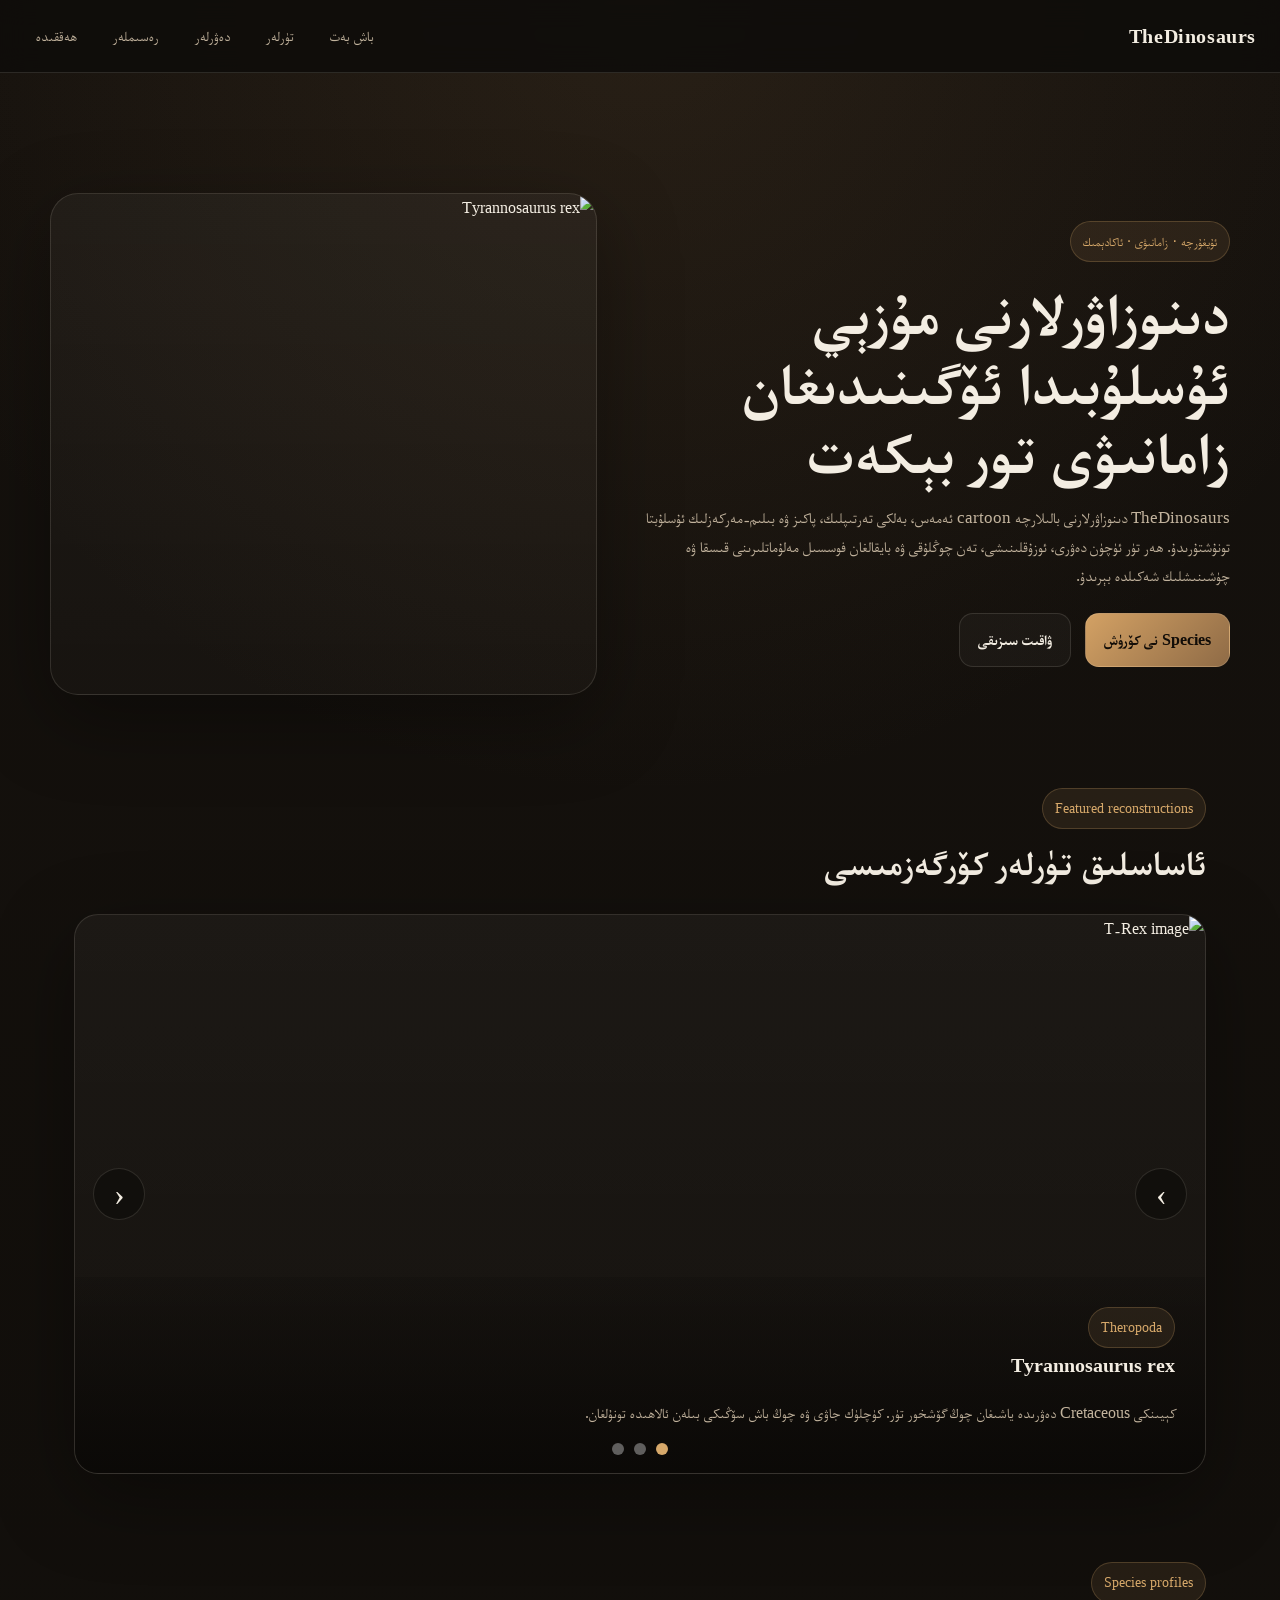
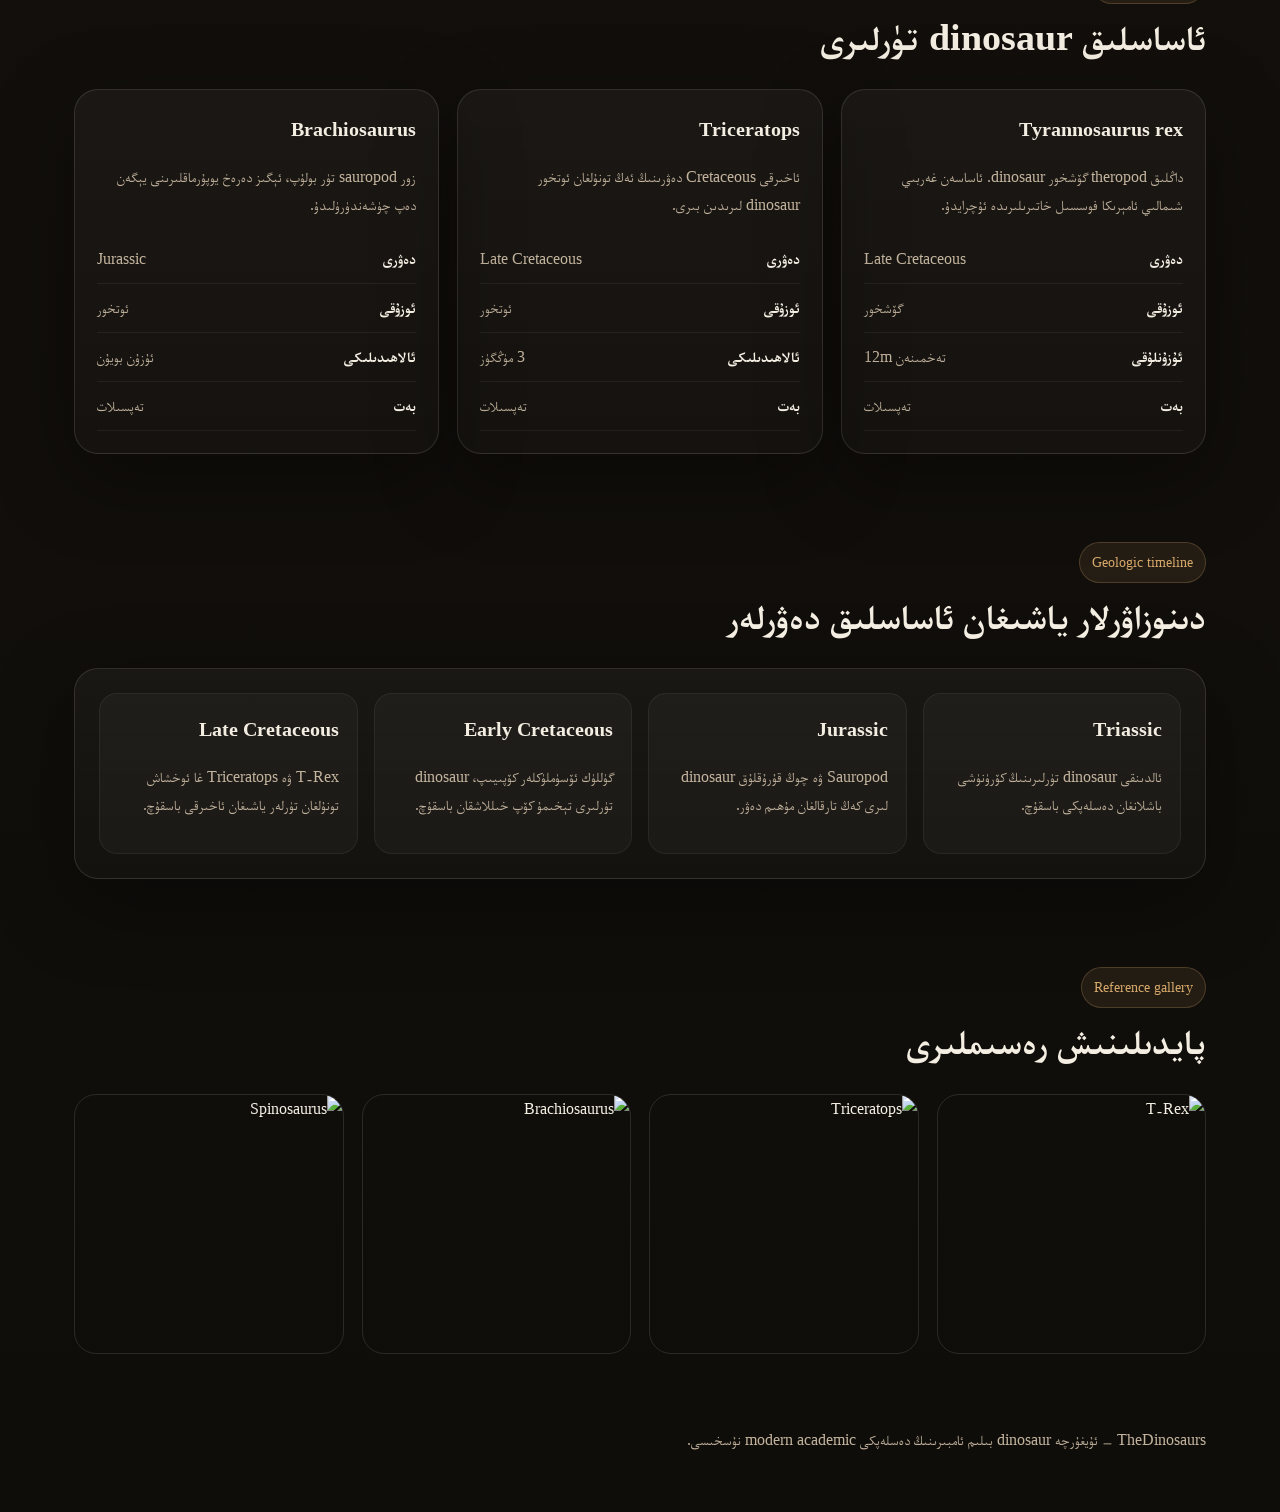
==== index.html @ 4cbe7c80 "Initial Dino website" ====
<!DOCTYPE html>
<html lang="ug" dir="rtl">
<head>
  <meta charset="UTF-8" />
  <meta name="viewport" content="width=device-width, initial-scale=1.0" />
  <title>TheDinosaurs — دىنوزاۋرلار ئاكادېمىك دۇنياسى</title>
  <meta name="description" content="زامانىۋى ۋە ئاكادېمىك ئۇسلۇبتىكى ئۇيغۇرچە دىنوزاۋر تور بېكىتى" />
  <link rel="stylesheet" href="assets/css/styles.css" />
</head>
<body>
  <nav class="nav">
    <div class="brand">TheDinosaurs</div>
    <div class="nav-links">
      <a href="index.html">باش بەت</a>
      <a href="#species">تۈرلەر</a>
      <a href="timeline.html">دەۋرلەر</a>
      <a href="#gallery">رەسىملەر</a>
      <a href="about.html">ھەققىدە</a>
    </div>
  </nav>

  <header class="hero">
    <div class="hero-inner">
      <div class="hero-copy">
        <span class="badge">ئۇيغۇرچە · زامانىۋى · ئاكادېمىك</span>
        <h1>دىنوزاۋرلارنى مۇزېي ئۇسلۇبىدا ئۆگىنىدىغان زامانىۋى تور بېكەت</h1>
        <p>
          TheDinosaurs دىنوزاۋرلارنى بالىلارچە cartoon ئەمەس، بەلكى تەرتىپلىك، پاكىز ۋە بىلىم-مەركەزلىك ئۇسلۇبتا تونۇشتۇرىدۇ.
          ھەر تۈر ئۈچۈن دەۋرى، ئوزۇقلىنىشى، تەن چوڭلۇقى ۋە بايقالغان فوسسىل مەلۇماتلىرىنى قىسقا ۋە چۈشىنىشلىك شەكىلدە بېرىدۇ.
        </p>
        <div class="hero-actions">
          <a class="btn primary" href="#species">Species نى كۆرۈش</a>
          <a class="btn ghost" href="timeline.html">ۋاقىت سىزىقى</a>
        </div>
      </div>
      <div class="hero-panel">
        <img src="https://upload.wikimedia.org/wikipedia/commons/9/94/Tyrannosaurus_Rex_Holotype.jpg" alt="Tyrannosaurus rex" />
      </div>
    </div>
  </header>

  <main>
    <section class="section" id="showcase">
      <div class="section-head">
        <span class="eyebrow">Featured reconstructions</span>
        <h2>ئاساسلىق تۈرلەر كۆرگەزمىسى</h2>
      </div>
      <div class="dino-slider">
        <article class="hero-slide active">
          <img src="https://upload.wikimedia.org/wikipedia/commons/9/94/Tyrannosaurus_Rex_Holotype.jpg" alt="T-Rex image" />
          <div class="slide-overlay">
            <span class="slide-tag">Theropoda</span>
            <h3>Tyrannosaurus rex</h3>
            <p>كېيىنكى Cretaceous دەۋرىدە ياشىغان چوڭ گۆشخور تۈر. كۈچلۈك جاۋى ۋە چوڭ باش سۆڭىكى بىلەن ئالاھىدە تونۇلغان.</p>
          </div>
        </article>
        <article class="hero-slide">
          <img src="https://upload.wikimedia.org/wikipedia/commons/e/ec/LA-Triceratops_mount-2.jpg" alt="Triceratops image" />
          <div class="slide-overlay">
            <span class="slide-tag">Ceratopsidae</span>
            <h3>Triceratops</h3>
            <p>ئۈچ مۈڭگۈز ۋە كەڭ باش قالقىنى بىلەن تونۇلغان ئوتخور تۈر. Cretaceous ئاخىرىدىكى داڭلىق قۇرۇقلۇق جانلىقلىرىدىن بىرى.</p>
          </div>
        </article>
        <article class="hero-slide">
          <img src="https://upload.wikimedia.org/wikipedia/commons/e/ed/Brachiosaurus_mount.jpg" alt="Brachiosaurus image" />
          <div class="slide-overlay">
            <span class="slide-tag">Sauropoda</span>
            <h3>Brachiosaurus</h3>
            <p>ئۇزۇن بويۇن ۋە ئېگىز بويى بىلەن تونۇلغان زور ئوتخور تۈر. يۇقىرى يوپۇرماقلار بىلەن ئوزۇقلىنىدىغان دەپ قارىلىدۇ.</p>
          </div>
        </article>
        <button class="slider-arrow prev" data-slider="prev" aria-label="previous">‹</button>
        <button class="slider-arrow next" data-slider="next" aria-label="next">›</button>
        <div class="slider-dots"></div>
      </div>
    </section>

    <section class="section" id="species">
      <div class="section-head">
        <span class="eyebrow">Species profiles</span>
        <h2>ئاساسلىق dinosaur تۈرلىرى</h2>
      </div>
      <div class="species-grid">
        <article>
          <h3>Tyrannosaurus rex</h3>
          <p>داڭلىق theropod گۆشخور dinosaur. ئاساسەن غەربىي شىمالىي ئامېرىكا فوسسىل خاتىرىلىرىدە ئۇچرايدۇ.</p>
          <ul class="data-list">
            <li><strong>دەۋرى</strong><span>Late Cretaceous</span></li>
            <li><strong>ئوزۇقى</strong><span>گۆشخور</span></li>
            <li><strong>ئۇزۇنلۇقى</strong><span>تەخمىنەن 12m</span></li>
            <li><strong>بەت</strong><span><a href="trex.html">تەپسىلات</a></span></li>
          </ul>
        </article>
        <article>
          <h3>Triceratops</h3>
          <p>ئاخىرقى Cretaceous دەۋرىنىڭ ئەڭ تونۇلغان ئوتخور dinosaur لىرىدىن بىرى.</p>
          <ul class="data-list">
            <li><strong>دەۋرى</strong><span>Late Cretaceous</span></li>
            <li><strong>ئوزۇقى</strong><span>ئوتخور</span></li>
            <li><strong>ئالاھىدىلىكى</strong><span>3 مۈڭگۈز</span></li>
            <li><strong>بەت</strong><span><a href="triceratops.html">تەپسىلات</a></span></li>
          </ul>
        </article>
        <article>
          <h3>Brachiosaurus</h3>
          <p>زور sauropod تۈر بولۇپ، ئېگىز دەرەخ يوپۇرماقلىرىنى يېگەن دەپ چۈشەندۈرۈلىدۇ.</p>
          <ul class="data-list">
            <li><strong>دەۋرى</strong><span>Jurassic</span></li>
            <li><strong>ئوزۇقى</strong><span>ئوتخور</span></li>
            <li><strong>ئالاھىدىلىكى</strong><span>ئۇزۇن بويۇن</span></li>
            <li><strong>بەت</strong><span><a href="brachiosaurus.html">تەپسىلات</a></span></li>
          </ul>
        </article>
      </div>
    </section>

    <section class="section" id="timeline">
      <div class="section-head">
        <span class="eyebrow">Geologic timeline</span>
        <h2>دىنوزاۋرلار ياشىغان ئاساسلىق دەۋرلەر</h2>
      </div>
      <div class="timeline">
        <div class="timeline-row">
          <div class="timeline-item">
            <h3>Triassic</h3>
            <p>ئالدىنقى dinosaur تۈرلىرىنىڭ كۆرۈنۈشى باشلانغان دەسلەپكى باسقۇچ.</p>
          </div>
          <div class="timeline-item">
            <h3>Jurassic</h3>
            <p>Sauropod ۋە چوڭ قۇرۇقلۇق dinosaur لىرى كەڭ تارقالغان مۇھىم دەۋر.</p>
          </div>
          <div class="timeline-item">
            <h3>Early Cretaceous</h3>
            <p>گۈللۈك ئۆسۈملۈكلەر كۆپىيىپ، dinosaur تۈرلىرى تېخىمۇ كۆپ خىللاشقان باسقۇچ.</p>
          </div>
          <div class="timeline-item">
            <h3>Late Cretaceous</h3>
            <p>T-Rex ۋە Triceratops غا ئوخشاش تونۇلغان تۈرلەر ياشىغان ئاخىرقى باسقۇچ.</p>
          </div>
        </div>
      </div>
    </section>

    <section class="section" id="gallery">
      <div class="section-head">
        <span class="eyebrow">Reference gallery</span>
        <h2>پايدىلىنىش رەسىملىرى</h2>
      </div>
      <div class="gallery-grid">
        <img src="https://upload.wikimedia.org/wikipedia/commons/9/94/Tyrannosaurus_Rex_Holotype.jpg" alt="T-Rex" />
        <img src="https://upload.wikimedia.org/wikipedia/commons/e/ec/LA-Triceratops_mount-2.jpg" alt="Triceratops" />
        <img src="https://upload.wikimedia.org/wikipedia/commons/e/ed/Brachiosaurus_mount.jpg" alt="Brachiosaurus" />
        <img src="https://upload.wikimedia.org/wikipedia/commons/f/f0/FSAC-KK-11888.jpg" alt="Spinosaurus" />
      </div>
    </section>
  </main>

  <footer class="footer">
    <p>TheDinosaurs — ئۇيغۇرچە dinosaur بىلىم ئامبىرىنىڭ دەسلەپكى modern academic نۇسخىسى.</p>
  </footer>

  <script src="assets/js/slider.js"></script>
</body>
</html>
---- assets/css/styles.css ----
@font-face {
  font-family: 'UKIJTuzLocal';
  src: url('../fonts/UKIJTuzRegular.ttf') format('truetype');
  font-weight: 400;
  font-style: normal;
}

@font-face {
  font-family: 'UKIJTuzLocal';
  src: url('../fonts/UKIJTuzBold.ttf') format('truetype');
  font-weight: 700;
  font-style: normal;
}

:root {
  --bg: #0f0d0a;
  --bg-soft: #17130f;
  --panel: #1d1812;
  --panel-2: #241d16;
  --text: #f3ede2;
  --muted: #c2b39d;
  --line: rgba(255, 244, 224, 0.12);
  --accent: #d6a86a;
  --accent-2: #8f6b46;
  --shadow: 0 24px 80px rgba(0,0,0,.35);
}

* { box-sizing: border-box; }
html { scroll-behavior: smooth; }
body {
  margin: 0;
  padding-top: 84px;
  font-family: 'UKIJTuzLocal', system-ui, sans-serif;
  background:
    radial-gradient(circle at top, rgba(118,90,58,.20), transparent 25%),
    linear-gradient(180deg, #15110d, var(--bg));
  color: var(--text);
  line-height: 1.75;
}

a { color: inherit; text-decoration: none; }
img { display: block; max-width: 100%; }

html[dir="rtl"],
html[dir="rtl"] body,
html[dir="rtl"] h1,
html[dir="rtl"] h2,
html[dir="rtl"] h3,
html[dir="rtl"] p,
html[dir="rtl"] a,
html[dir="rtl"] li,
html[dir="rtl"] span,
html[dir="rtl"] div,
html[dir="rtl"] button {
  font-family: 'UKIJTuzLocal', system-ui, sans-serif !important;
}

.nav {
  position: fixed;
  top: 0;
  left: 0;
  right: 0;
  z-index: 1000;
  display: flex;
  justify-content: space-between;
  align-items: center;
  gap: 16px;
  padding: 14px 24px;
  background: rgba(15, 13, 10, 0.9);
  backdrop-filter: blur(14px);
  border-bottom: 1px solid var(--line);
}

.brand {
  font-size: 1.25rem;
  font-weight: 700;
  letter-spacing: .03em;
}

.nav-links {
  display: flex;
  gap: 12px;
  flex-wrap: wrap;
  color: var(--muted);
}

.nav-links a {
  padding: 8px 12px;
  border-radius: 999px;
  transition: .2s ease;
}

.nav-links a:hover {
  background: rgba(255,255,255,0.06);
  color: var(--text);
}

.hero,
.subpage-header {
  padding: 24px 24px 0;
}

.hero-inner,
.section {
  max-width: 1180px;
  margin: 0 auto;
}

.hero-inner {
  min-height: 72vh;
  display: grid;
  grid-template-columns: 1.05fr .95fr;
  gap: 28px;
  align-items: center;
  padding: 48px 0 24px;
}

.badge,
.slide-tag,
.eyebrow {
  display: inline-block;
  border: 1px solid rgba(214,168,106,.24);
  background: rgba(214,168,106,.10);
  color: var(--accent);
  border-radius: 999px;
  padding: 7px 12px;
  font-size: .9rem;
}

h1 {
  font-size: clamp(2.6rem, 5vw, 5rem);
  line-height: 1.08;
  margin: 16px 0;
}

h2 {
  font-size: clamp(1.8rem, 3vw, 2.7rem);
  margin: 0 0 10px;
}

h3 {
  font-size: 1.25rem;
  margin: 0 0 8px;
}

p, li { color: var(--muted); }

.hero-copy p {
  max-width: 680px;
  font-size: 1.05rem;
}

.hero-panel {
  background: linear-gradient(180deg, rgba(255,255,255,.04), rgba(255,255,255,.02));
  border: 1px solid var(--line);
  border-radius: 28px;
  overflow: hidden;
  box-shadow: var(--shadow);
}

.hero-panel img {
  width: 100%;
  height: 100%;
  min-height: 500px;
  object-fit: cover;
}

.hero-actions {
  display: flex;
  gap: 14px;
  flex-wrap: wrap;
  margin-top: 22px;
}

.btn {
  display: inline-flex;
  align-items: center;
  justify-content: center;
  padding: 12px 18px;
  border-radius: 14px;
  border: 1px solid var(--line);
  font-weight: 700;
}

.btn.primary {
  background: linear-gradient(135deg, #d3a164, #8f6b46);
  color: #120d08;
}

.btn.ghost {
  background: rgba(255,255,255,0.03);
}

.section {
  padding: 32px 24px 56px;
}

.section-head {
  margin-bottom: 18px;
}

.today,
.dino-card,
.fact,
.explore-box,
.dino-slider,
.timeline,
.info-panel,
.species-grid article {
  background: linear-gradient(180deg, rgba(255,255,255,.04), rgba(255,255,255,.02));
  border: 1px solid var(--line);
  border-radius: 24px;
  box-shadow: var(--shadow);
}

.today {
  display: grid;
  grid-template-columns: 1.1fr .9fr;
  gap: 24px;
  align-items: center;
  padding: 28px;
}

.today-image img {
  width: 100%;
  min-height: 360px;
  object-fit: cover;
  border-radius: 18px;
}

.dino-slider {
  position: relative;
  min-height: 560px;
  overflow: hidden;
}

.hero-slide {
  position: absolute;
  inset: 0;
  opacity: 0;
  pointer-events: none;
  transition: opacity .5s ease;
}

.hero-slide.active {
  opacity: 1;
  pointer-events: auto;
}

.hero-slide img {
  width: 100%;
  height: 100%;
  object-fit: cover;
}

.slide-overlay {
  position: absolute;
  inset-inline: 0;
  bottom: 0;
  padding: 30px;
  background: linear-gradient(to top, rgba(10,8,6,.92), rgba(10,8,6,.18));
}

.slide-overlay p {
  max-width: 700px;
}

.slider-arrow {
  position: absolute;
  top: 50%;
  transform: translateY(-50%);
  width: 52px;
  height: 52px;
  border-radius: 50%;
  border: 1px solid var(--line);
  background: rgba(15, 13, 10, 0.66);
  color: var(--text);
  font-size: 2rem;
  cursor: pointer;
  z-index: 2;
}

.slider-arrow.prev { left: 18px; }
.slider-arrow.next { right: 18px; }

.slider-dots {
  position: absolute;
  inset-inline: 0;
  bottom: 18px;
  display: flex;
  justify-content: center;
  gap: 10px;
  z-index: 2;
}

.slider-dot {
  width: 12px;
  height: 12px;
  border-radius: 50%;
  border: none;
  background: rgba(255,255,255,.35);
  cursor: pointer;
}

.slider-dot.active {
  background: var(--accent);
}

.card-grid,
.fact-grid,
.species-grid,
.gallery-grid {
  display: grid;
  gap: 18px;
}

.card-grid,
.species-grid {
  grid-template-columns: repeat(3, 1fr);
}

.dino-card,
.species-grid article {
  padding: 22px;
}

.data-list {
  margin: 14px 0 0;
  padding: 0;
  list-style: none;
}

.data-list li {
  display: flex;
  justify-content: space-between;
  gap: 16px;
  padding: 10px 0;
  border-bottom: 1px solid rgba(255,255,255,.06);
}

.data-list li strong { color: var(--text); }

.gallery-grid {
  grid-template-columns: repeat(4, 1fr);
}

.gallery-grid img {
  width: 100%;
  height: 260px;
  object-fit: cover;
  border-radius: 22px;
  border: 1px solid var(--line);
}

.timeline {
  padding: 24px;
}

.timeline-row {
  display: grid;
  grid-template-columns: repeat(4, 1fr);
  gap: 16px;
}

.timeline-item {
  padding: 18px;
  background: rgba(255,255,255,.03);
  border: 1px solid rgba(255,255,255,.06);
  border-radius: 18px;
}

.vertical-timeline {
  position: relative;
  margin-top: 26px;
  padding: 10px 0;
}

.vertical-timeline::before {
  content: "";
  position: absolute;
  top: 0;
  bottom: 0;
  left: 50%;
  width: 4px;
  transform: translateX(-50%);
  background: linear-gradient(180deg, #b9784c, #568c68, #5275a4, #915681);
  border-radius: 999px;
}

.era-row {
  position: relative;
  display: grid;
  grid-template-columns: 1fr 80px 1fr;
  gap: 24px;
  align-items: center;
  margin: 26px 0;
}

.era-row .side {
  min-height: 10px;
}

.era-row.left .era-card {
  grid-column: 1;
}

.era-row.right .era-card {
  grid-column: 3;
}

.era-node {
  grid-column: 2;
  width: 22px;
  height: 22px;
  border-radius: 50%;
  margin: 0 auto;
  border: 4px solid #f3ede2;
  box-shadow: 0 0 0 6px rgba(255,255,255,.06);
  z-index: 1;
}

.era-card {
  padding: 22px;
  border-radius: 22px;
  border: 1px solid var(--line);
  box-shadow: var(--shadow);
  position: relative;
  overflow: hidden;
  transition: transform .22s ease, box-shadow .22s ease, border-color .22s ease;
}

.era-card:hover {
  transform: translateY(-6px);
  box-shadow: 0 28px 90px rgba(0,0,0,.45);
  border-color: rgba(214,168,106,.35);
}

.era-card::before {
  content: "";
  position: absolute;
  inset: 0 0 auto 0;
  height: 7px;
}

.era-card.triassic { background: linear-gradient(180deg, rgba(185,120,76,.22), rgba(255,255,255,.02)); }
.era-card.triassic::before, .era-node.triassic { background: #b9784c; }
.era-card.jurassic { background: linear-gradient(180deg, rgba(86,140,104,.22), rgba(255,255,255,.02)); }
.era-card.jurassic::before, .era-node.jurassic { background: #568c68; }
.era-card.cretaceous-early { background: linear-gradient(180deg, rgba(82,117,164,.22), rgba(255,255,255,.02)); }
.era-card.cretaceous-early::before, .era-node.cretaceous-early { background: #5275a4; }
.era-card.cretaceous-late { background: linear-gradient(180deg, rgba(145,86,129,.22), rgba(255,255,255,.02)); }
.era-card.cretaceous-late::before, .era-node.cretaceous-late { background: #915681; }

.era-years {
  color: var(--accent);
  font-size: .92rem;
  margin-bottom: 8px;
}

.era-top {
  display: grid;
  grid-template-columns: 88px 1fr;
  gap: 16px;
  align-items: start;
  margin-bottom: 12px;
}

.era-thumb {
  width: 88px;
  height: 88px;
  object-fit: cover;
  border-radius: 16px;
  border: 1px solid rgba(255,255,255,.08);
}

.year-label {
  position: absolute;
  top: 50%;
  transform: translateY(-50%);
  color: var(--text);
  font-size: .84rem;
  background: rgba(15,13,10,.88);
  border: 1px solid rgba(255,255,255,.08);
  padding: 6px 10px;
  border-radius: 999px;
  white-space: nowrap;
}

.era-row.left .year-label {
  left: calc(50% + 22px);
}

.era-row.right .year-label {
  right: calc(50% + 22px);
}

.era-dinos {
  margin-top: 16px;
  display: flex;
  flex-wrap: wrap;
  gap: 10px;
}

.era-dino {
  padding: 8px 10px;
  border-radius: 999px;
  background: rgba(255,255,255,.05);
  border: 1px solid rgba(255,255,255,.08);
  color: var(--text);
  font-size: .92rem;
}

.footer {
  max-width: 1180px;
  margin: 0 auto;
  padding: 0 24px 42px;
  color: #9a876f;
}

@media (max-width: 980px) {
  .hero-inner,
  .today,
  .card-grid,
  .species-grid,
  .timeline-row,
  .gallery-grid,
  .fact-grid {
    grid-template-columns: 1fr 1fr;
  }
}

@media (max-width: 760px) {
  body { padding-top: 108px; }
  .nav { align-items: flex-start; }
  .hero-inner,
  .today,
  .card-grid,
  .species-grid,
  .timeline-row,
  .gallery-grid,
  .fact-grid {
    grid-template-columns: 1fr;
  }
  .vertical-timeline::before {
    left: 18px;
    transform: none;
  }
  .era-row {
    grid-template-columns: 36px 1fr;
    gap: 14px;
  }
  .year-label {
    position: static;
    transform: none;
    margin: 0 0 10px 0;
    display: inline-block;
  }
  .era-top {
    grid-template-columns: 72px 1fr;
  }
  .era-thumb {
    width: 72px;
    height: 72px;
  }
  .era-row.left .era-card,
  .era-row.right .era-card {
    grid-column: 2;
  }
  .era-node {
    grid-column: 1;
  }
  .era-row .side { display: none; }
  .hero-panel img,
  .today-image img,
  .dino-slider { min-height: 400px; }
}
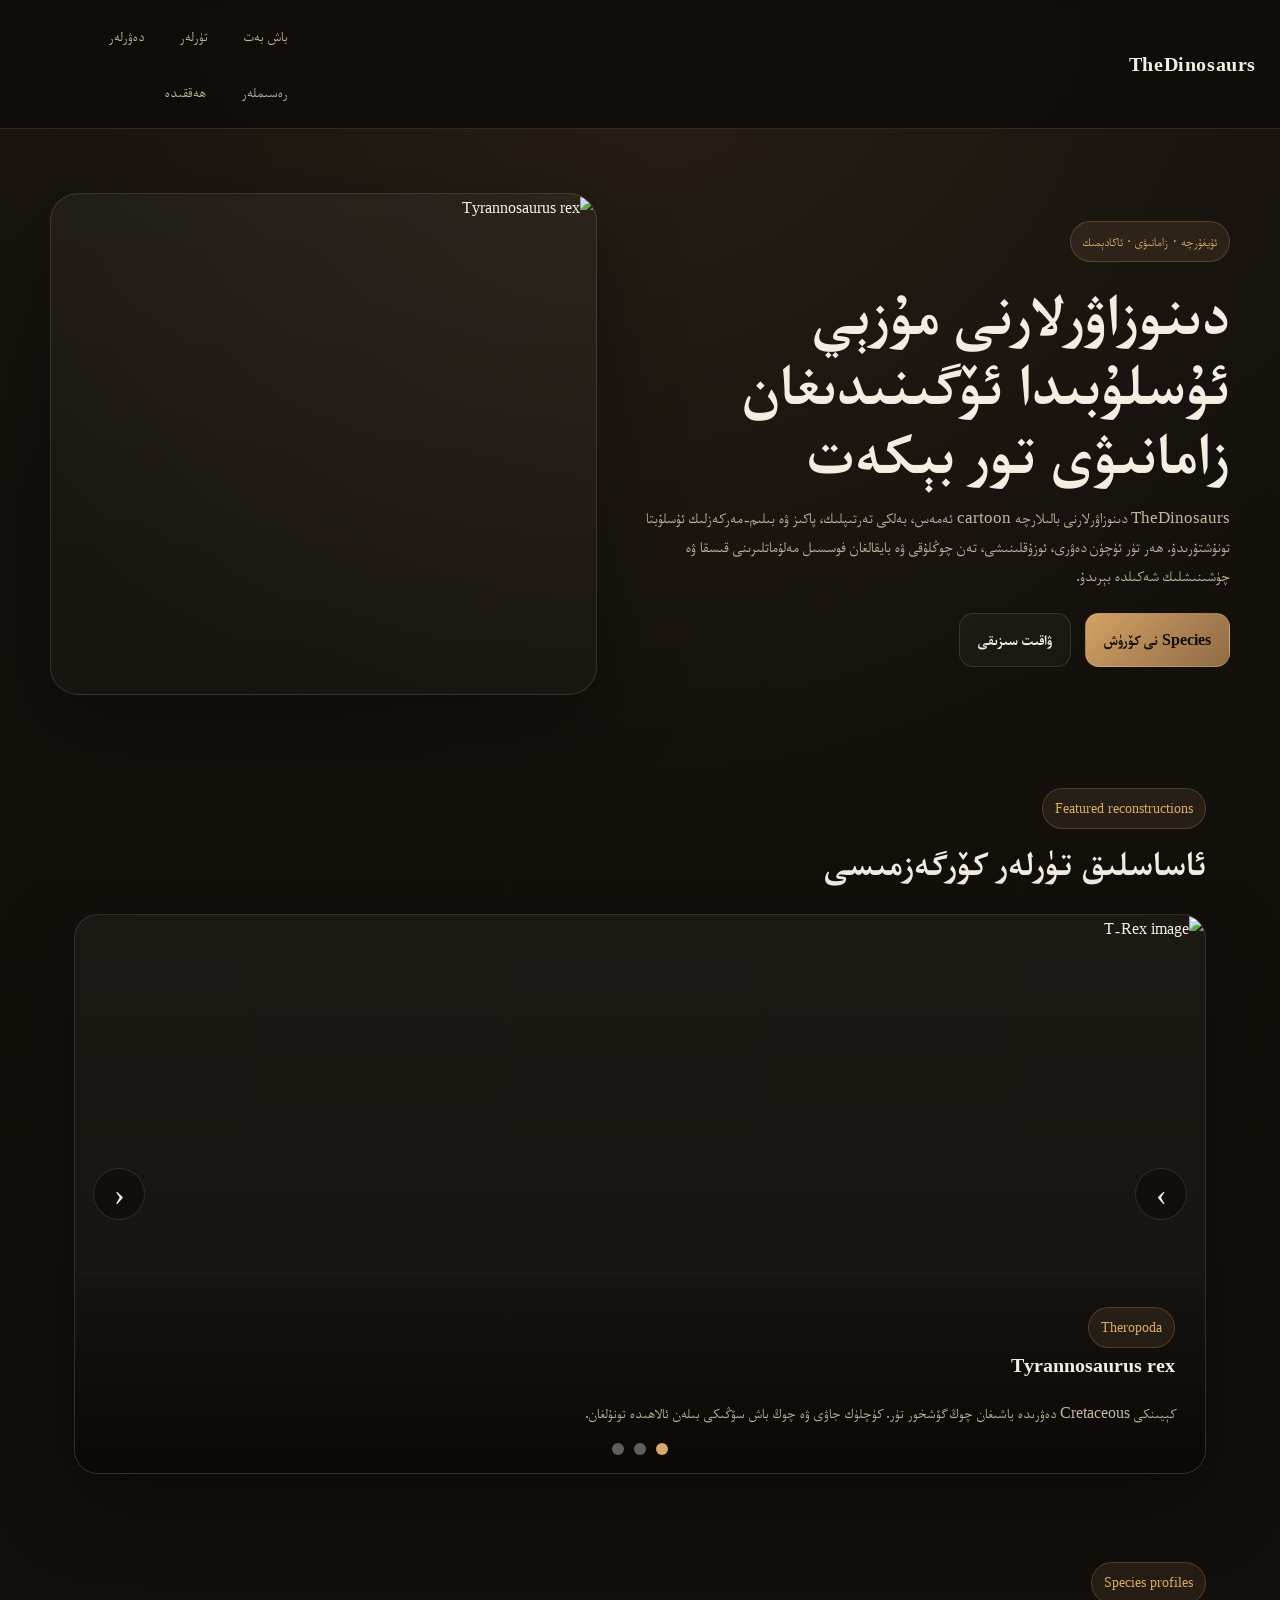
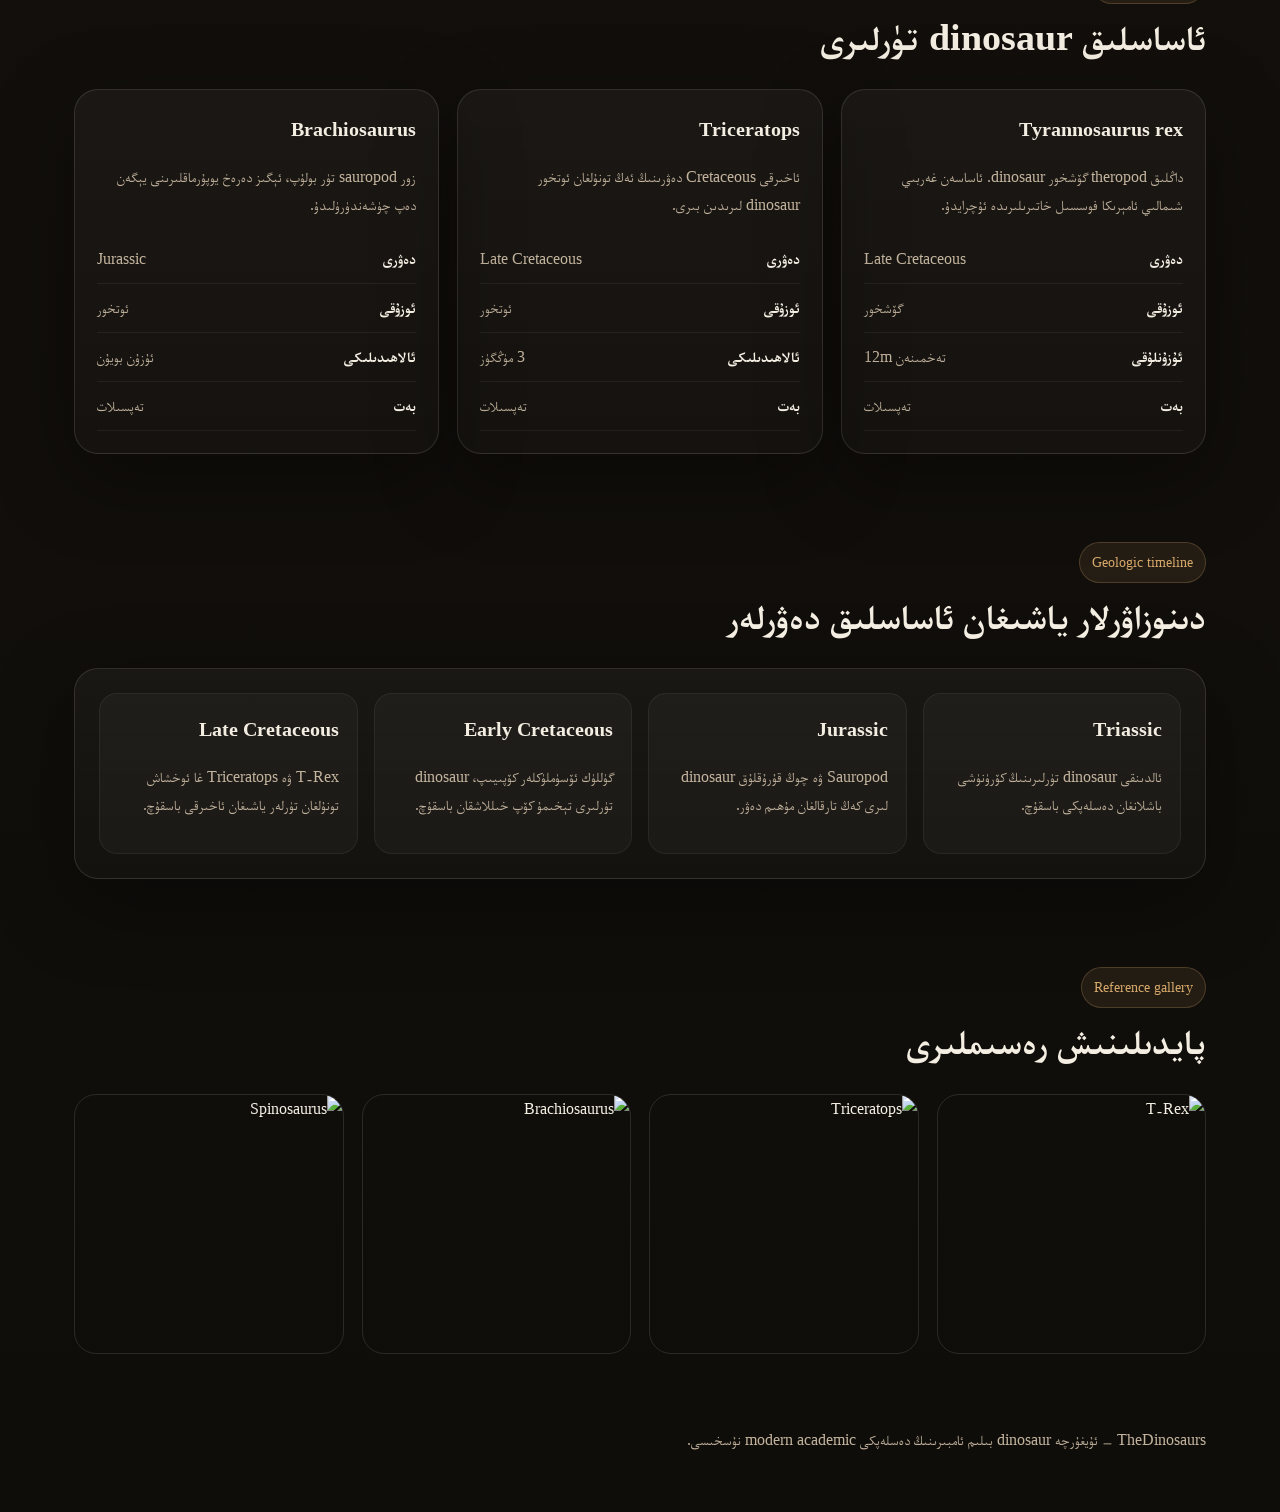
==== commit 3795d502: "feat: add burger menu and improve mobile timeline" ====
--- a/index.html
+++ b/index.html
@@ -9,8 +9,11 @@
 </head>
 <body>
   <nav class="nav">
-    <div class="brand">TheDinosaurs</div>
-    <div class="nav-links">
+    <div class="nav-top">
+      <div class="brand">TheDinosaurs</div>
+      <button class="menu-toggle" aria-label="menu" aria-expanded="false" aria-controls="mainMenu">☰</button>
+    </div>
+    <div class="nav-links" id="mainMenu">
       <a href="index.html">باش بەت</a>
       <a href="#species">تۈرلەر</a>
       <a href="timeline.html">دەۋرلەر</a>
--- a/assets/css/styles.css
+++ b/assets/css/styles.css
@@ -71,10 +71,30 @@
   border-bottom: 1px solid var(--line);
 }
 
+.nav-top {
+  display: flex;
+  align-items: center;
+  justify-content: space-between;
+  gap: 12px;
+  width: 100%;
+}
+
 .brand {
   font-size: 1.25rem;
   font-weight: 700;
   letter-spacing: .03em;
+}
+
+.menu-toggle {
+  display: none;
+  width: 44px;
+  height: 44px;
+  border-radius: 12px;
+  border: 1px solid var(--line);
+  background: rgba(255,255,255,0.04);
+  color: var(--text);
+  font-size: 1.4rem;
+  cursor: pointer;
 }
 
 .nav-links {
@@ -530,8 +550,47 @@
 }
 
 @media (max-width: 760px) {
-  body { padding-top: 108px; }
-  .nav { align-items: flex-start; }
+  body {
+    padding-top: 86px;
+    overflow-x: hidden;
+  }
+  .nav {
+    align-items: stretch;
+    flex-direction: column;
+    padding: 10px 14px;
+    gap: 8px;
+  }
+  .brand {
+    font-size: 1.05rem;
+  }
+  .menu-toggle {
+    display: inline-flex;
+    align-items: center;
+    justify-content: center;
+  }
+  .nav-links {
+    display: none;
+    width: 100%;
+    gap: 8px;
+    justify-content: flex-start;
+    flex-direction: column;
+    padding-top: 4px;
+  }
+  .nav.menu-open .nav-links {
+    display: flex;
+  }
+  .nav-links a {
+    padding: 10px 12px;
+    font-size: .95rem;
+    border-radius: 12px;
+    background: rgba(255,255,255,0.03);
+  }
+  .hero,
+  .subpage-header,
+  .section {
+    padding-left: 14px;
+    padding-right: 14px;
+  }
   .hero-inner,
   .today,
   .card-grid,
@@ -541,26 +600,85 @@
   .fact-grid {
     grid-template-columns: 1fr;
   }
+  .hero-inner {
+    min-height: auto;
+    gap: 18px;
+    padding: 20px 0 10px;
+  }
+  h1 {
+    font-size: clamp(2rem, 9vw, 2.8rem);
+    line-height: 1.18;
+  }
+  h2 {
+    font-size: clamp(1.45rem, 6vw, 2rem);
+  }
+  .hero-copy p,
+  p,
+  li {
+    font-size: .98rem;
+  }
+  .hero-actions {
+    gap: 10px;
+  }
+  .btn {
+    width: 100%;
+  }
+  .dino-card,
+  .species-grid article,
+  .timeline,
+  .era-card {
+    padding: 16px;
+  }
+  .data-list li {
+    gap: 10px;
+    font-size: .95rem;
+  }
+  .gallery-grid img {
+    height: 220px;
+  }
+  .slider-arrow {
+    width: 42px;
+    height: 42px;
+    font-size: 1.5rem;
+  }
+  .slider-arrow.prev { left: 10px; }
+  .slider-arrow.next { right: 10px; }
+  .slide-overlay {
+    padding: 18px 16px 42px;
+  }
+  .vertical-timeline {
+    margin-top: 18px;
+    padding-right: 0;
+  }
   .vertical-timeline::before {
-    left: 18px;
+    right: 11px;
+    left: auto;
+    width: 3px;
     transform: none;
   }
   .era-row {
-    grid-template-columns: 36px 1fr;
-    gap: 14px;
+    grid-template-columns: 28px 1fr;
+    gap: 12px;
+    margin: 18px 0;
+    align-items: start;
   }
   .year-label {
     position: static;
     transform: none;
     margin: 0 0 10px 0;
     display: inline-block;
+    font-size: .8rem;
   }
   .era-top {
-    grid-template-columns: 72px 1fr;
+    grid-template-columns: 64px 1fr;
+    gap: 12px;
   }
   .era-thumb {
-    width: 72px;
-    height: 72px;
+    width: 64px;
+    height: 64px;
+  }
+  .era-card {
+    border-radius: 18px;
   }
   .era-row.left .era-card,
   .era-row.right .era-card {
@@ -568,9 +686,19 @@
   }
   .era-node {
     grid-column: 1;
+    width: 16px;
+    height: 16px;
+    margin-top: 18px;
+  }
+  .era-row.left .year-label,
+  .era-row.right .year-label {
+    left: auto;
+    right: auto;
   }
   .era-row .side { display: none; }
   .hero-panel img,
   .today-image img,
-  .dino-slider { min-height: 400px; }
-}
+  .dino-slider {
+    min-height: 280px;
+  }
+}
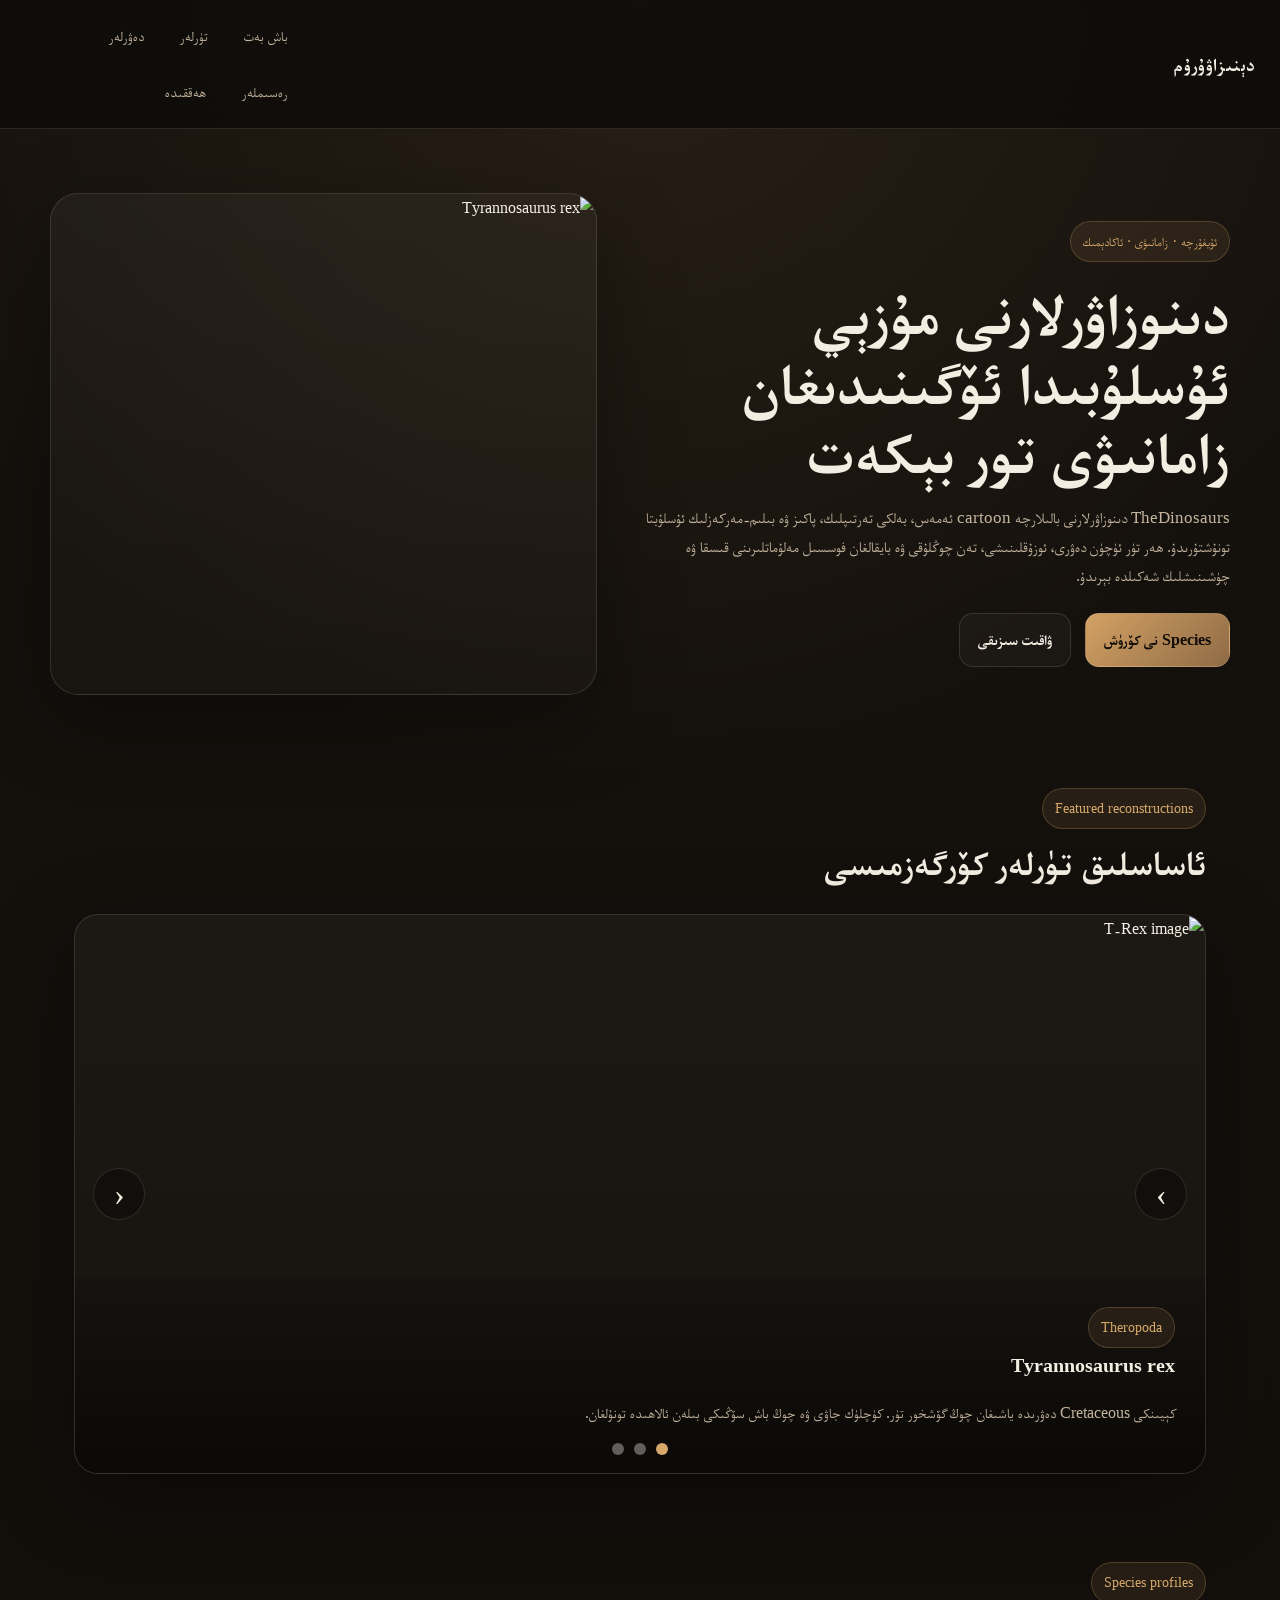
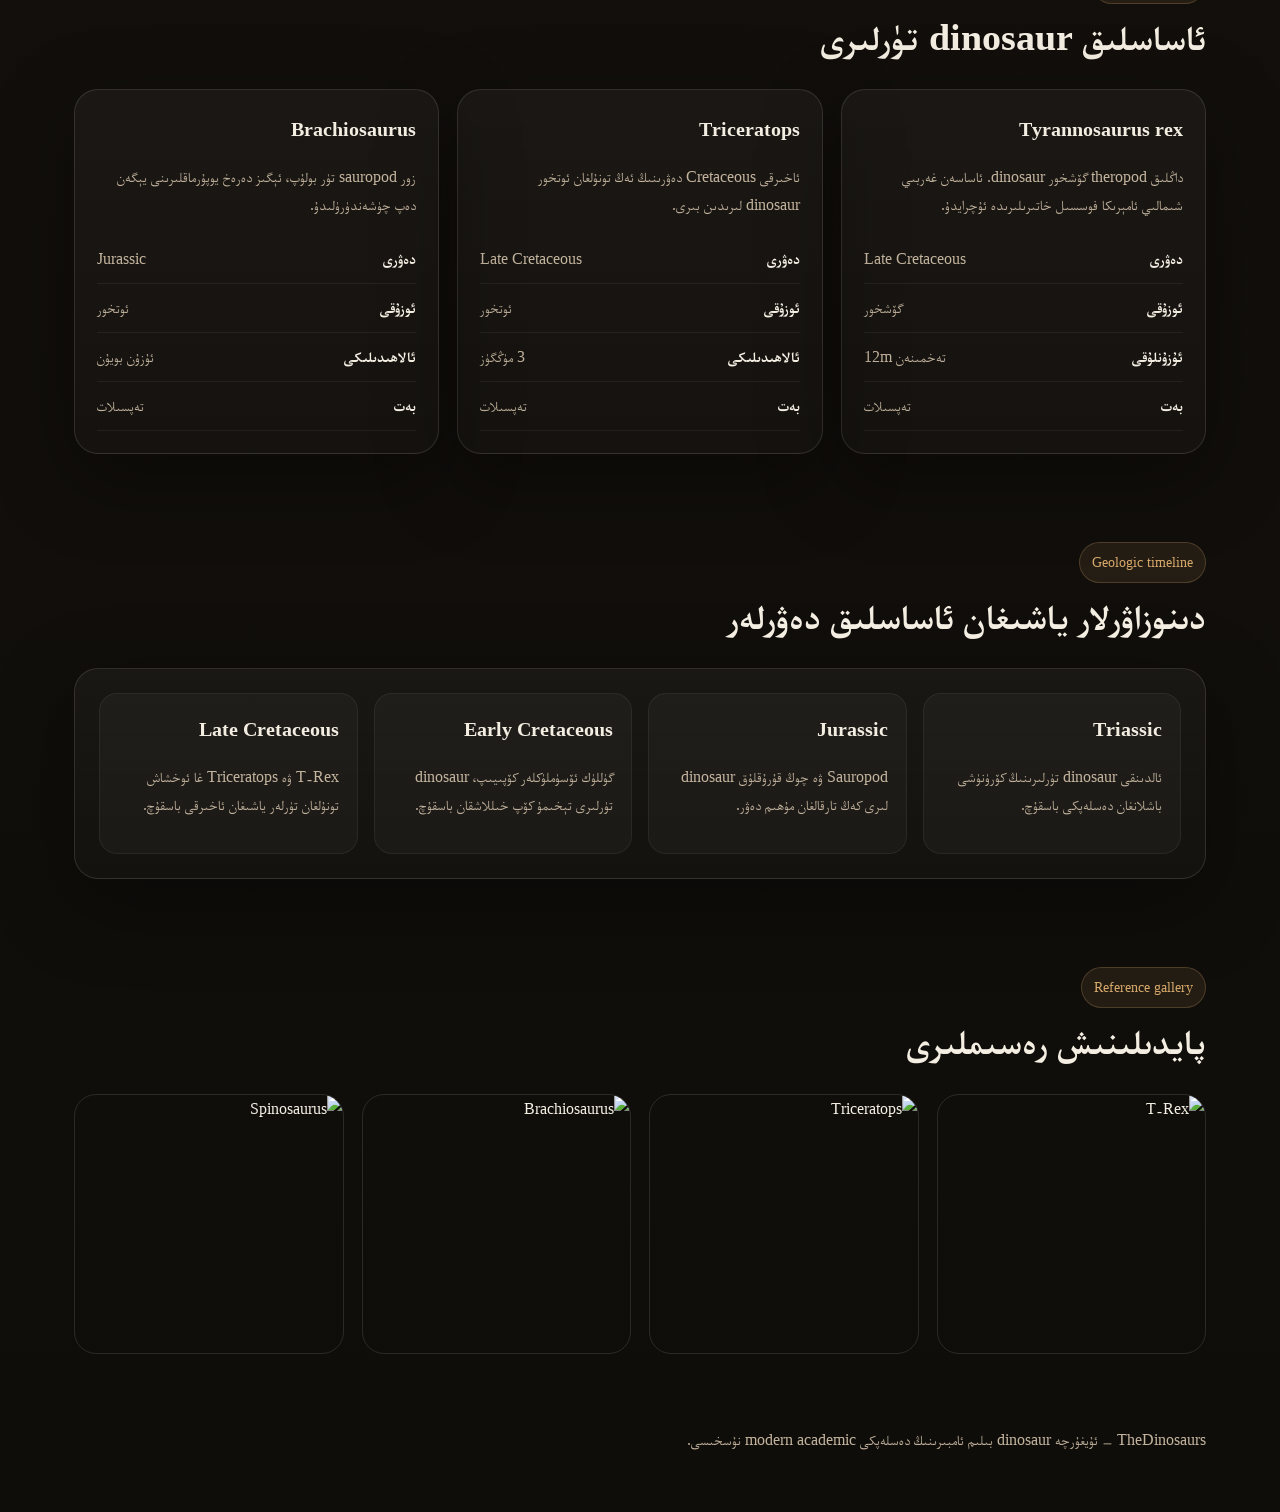
==== commit 9af3b2cc: "feat: rename site branding to دېنىزاۋۇرۇم" ====
--- a/index.html
+++ b/index.html
@@ -10,7 +10,7 @@
 <body>
   <nav class="nav">
     <div class="nav-top">
-      <div class="brand">TheDinosaurs</div>
+      <div class="brand">دېنىزاۋۇرۇم</div>
       <button class="menu-toggle" aria-label="menu" aria-expanded="false" aria-controls="mainMenu">☰</button>
     </div>
     <div class="nav-links" id="mainMenu">
